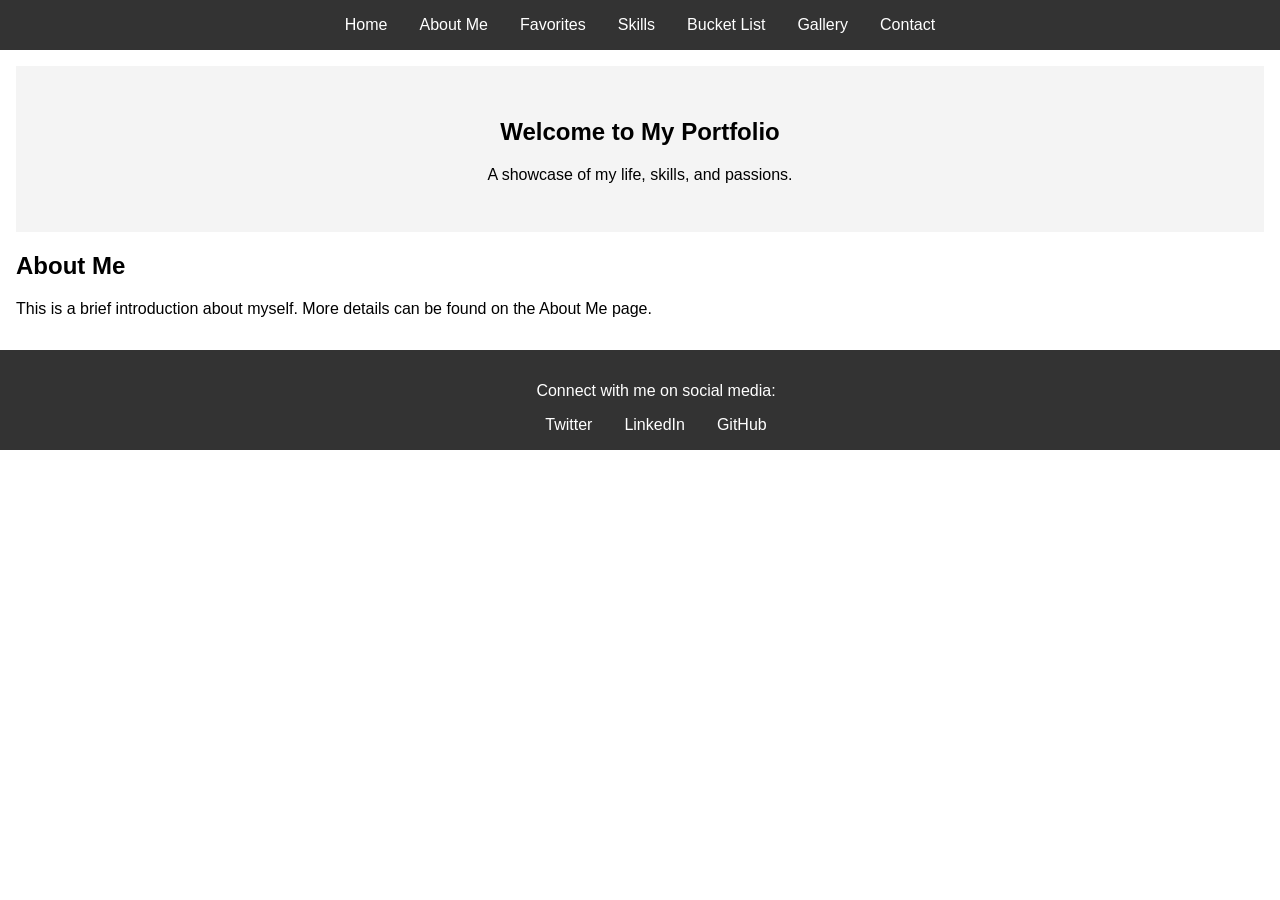
==== index.html @ 0ddb389d "Initial commit" ====
<!DOCTYPE html>
<html lang="en">
<head>
    <meta charset="UTF-8">
    <meta name="viewport" content="width=device-width, initial-scale=1.0">
    <title>My Portfolio</title>
    <link rel="stylesheet" href="css/style.css">
</head>
<body>
    <header>
        <nav>
            <ul>
                <li><a href="index.html">Home</a></li>
                <li><a href="about.html">About Me</a></li>
                <li><a href="favorites.html">Favorites</a></li>
                <li><a href="skills.html">Skills</a></li>
                <li><a href="bucket-list.html">Bucket List</a></li>
                <li><a href="gallery.html">Gallery</a></li>
                <li><a href="contact.html">Contact</a></li>
            </ul>
        </nav>
    </header>

    <main>
        <section class="hero">
            <h1>Welcome to My Portfolio</h1>
            <p>A showcase of my life, skills, and passions.</p>
        </section>

        <section class="about-me">
            <h2>About Me</h2>
            <p>This is a brief introduction about myself. More details can be found on the About Me page.</p>
        </section>
    </main>

    <footer>
        <p>Connect with me on social media:</p>
        <ul>
            <li><a href="#">Twitter</a></li>
            <li><a href="#">LinkedIn</a></li>
            <li><a href="#">GitHub</a></li>
        </ul>
    </footer>
</body>
</html>
---- css/style.css ----
body {
    font-family: sans-serif;
    margin: 0;
}

header {
    background-color: #333;
    color: white;
    padding: 1rem;
}

nav ul {
    list-style: none;
    margin: 0;
    padding: 0;
    display: flex;
    justify-content: center;
}

nav li {
    margin: 0 1rem;
}

nav a {
    color: white;
    text-decoration: none;
}

.hero {
    background-color: #f4f4f4;
    padding: 2rem;
    text-align: center;
}

main {
    padding: 1rem;
}

section {
    margin-bottom: 1rem;
}

footer {
    background-color: #333;
    color: white;
    text-align: center;
    padding: 1rem;
    position: relative;
    bottom: 0;
    width: 100%;
}

footer ul {
    list-style: none;
    margin: 0;
    padding: 0;
    display: flex;
    justify-content: center;
}

footer li {
    margin: 0 1rem;
}

footer a {
    color: white;
    text-decoration: none;
}

img {
    max-width: 100%;
    height: auto;
}
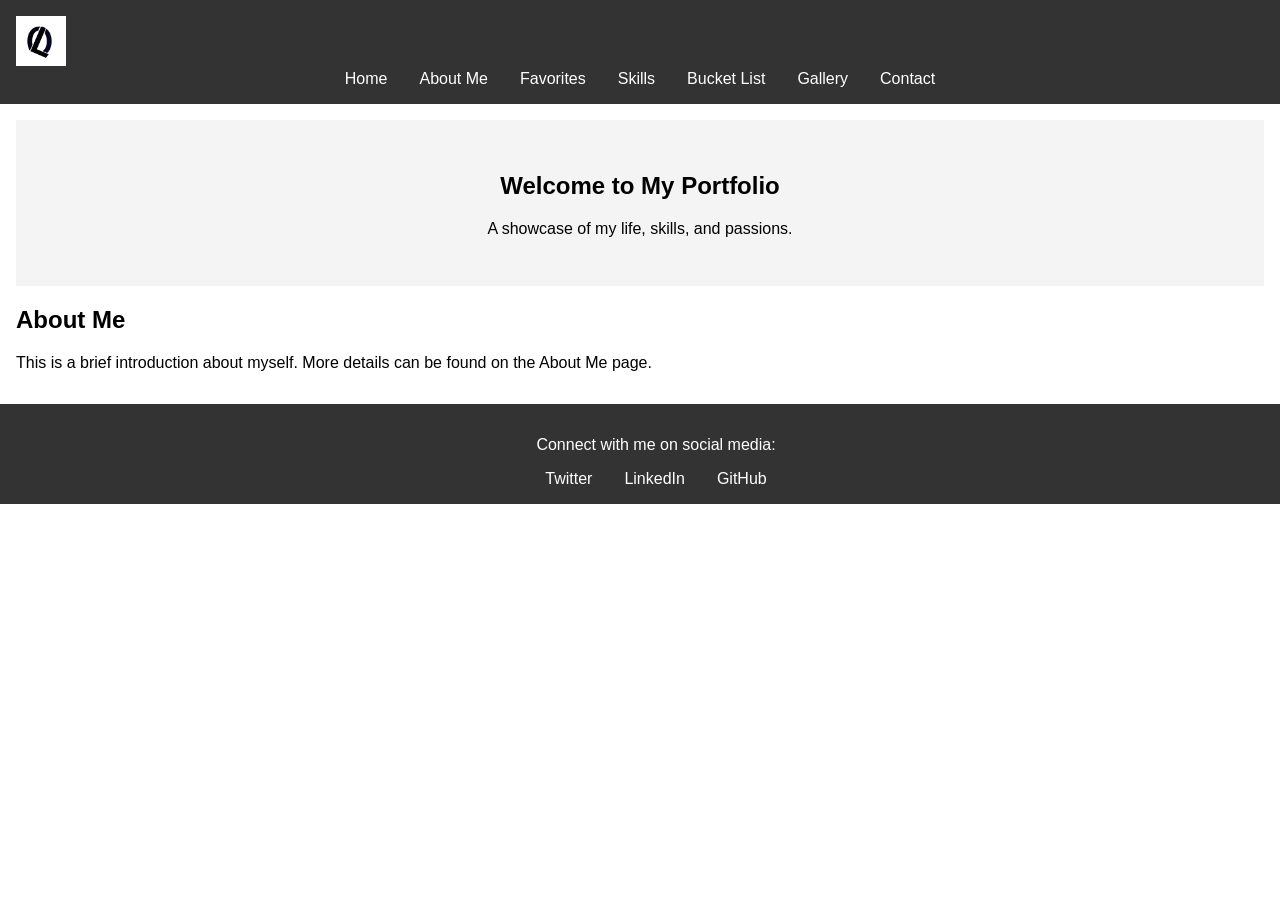
==== commit 8d8a0b2e: "new changes with improved navigation Co-authored-by: Copilot <copilot@github.com>" ====
--- a/index.html
+++ b/index.html
@@ -7,19 +7,7 @@
     <link rel="stylesheet" href="css/style.css">
 </head>
 <body>
-    <header>
-        <nav>
-            <ul>
-                <li><a href="index.html">Home</a></li>
-                <li><a href="about.html">About Me</a></li>
-                <li><a href="favorites.html">Favorites</a></li>
-                <li><a href="skills.html">Skills</a></li>
-                <li><a href="bucket-list.html">Bucket List</a></li>
-                <li><a href="gallery.html">Gallery</a></li>
-                <li><a href="contact.html">Contact</a></li>
-            </ul>
-        </nav>
-    </header>
+    <div id="header-placeholder"></div>
 
     <main>
         <section class="hero">
@@ -33,13 +21,7 @@
         </section>
     </main>
 
-    <footer>
-        <p>Connect with me on social media:</p>
-        <ul>
-            <li><a href="#">Twitter</a></li>
-            <li><a href="#">LinkedIn</a></li>
-            <li><a href="#">GitHub</a></li>
-        </ul>
-    </footer>
+    <div id="footer-placeholder"></div>
+    <script src="js/script.js"></script>
 </body>
 </html>
--- a/css/style.css
+++ b/css/style.css
@@ -24,6 +24,11 @@
 nav a {
     color: white;
     text-decoration: none;
+}
+
+.logo {
+    width: 50px;
+    height: 50px;
 }
 
 .hero {
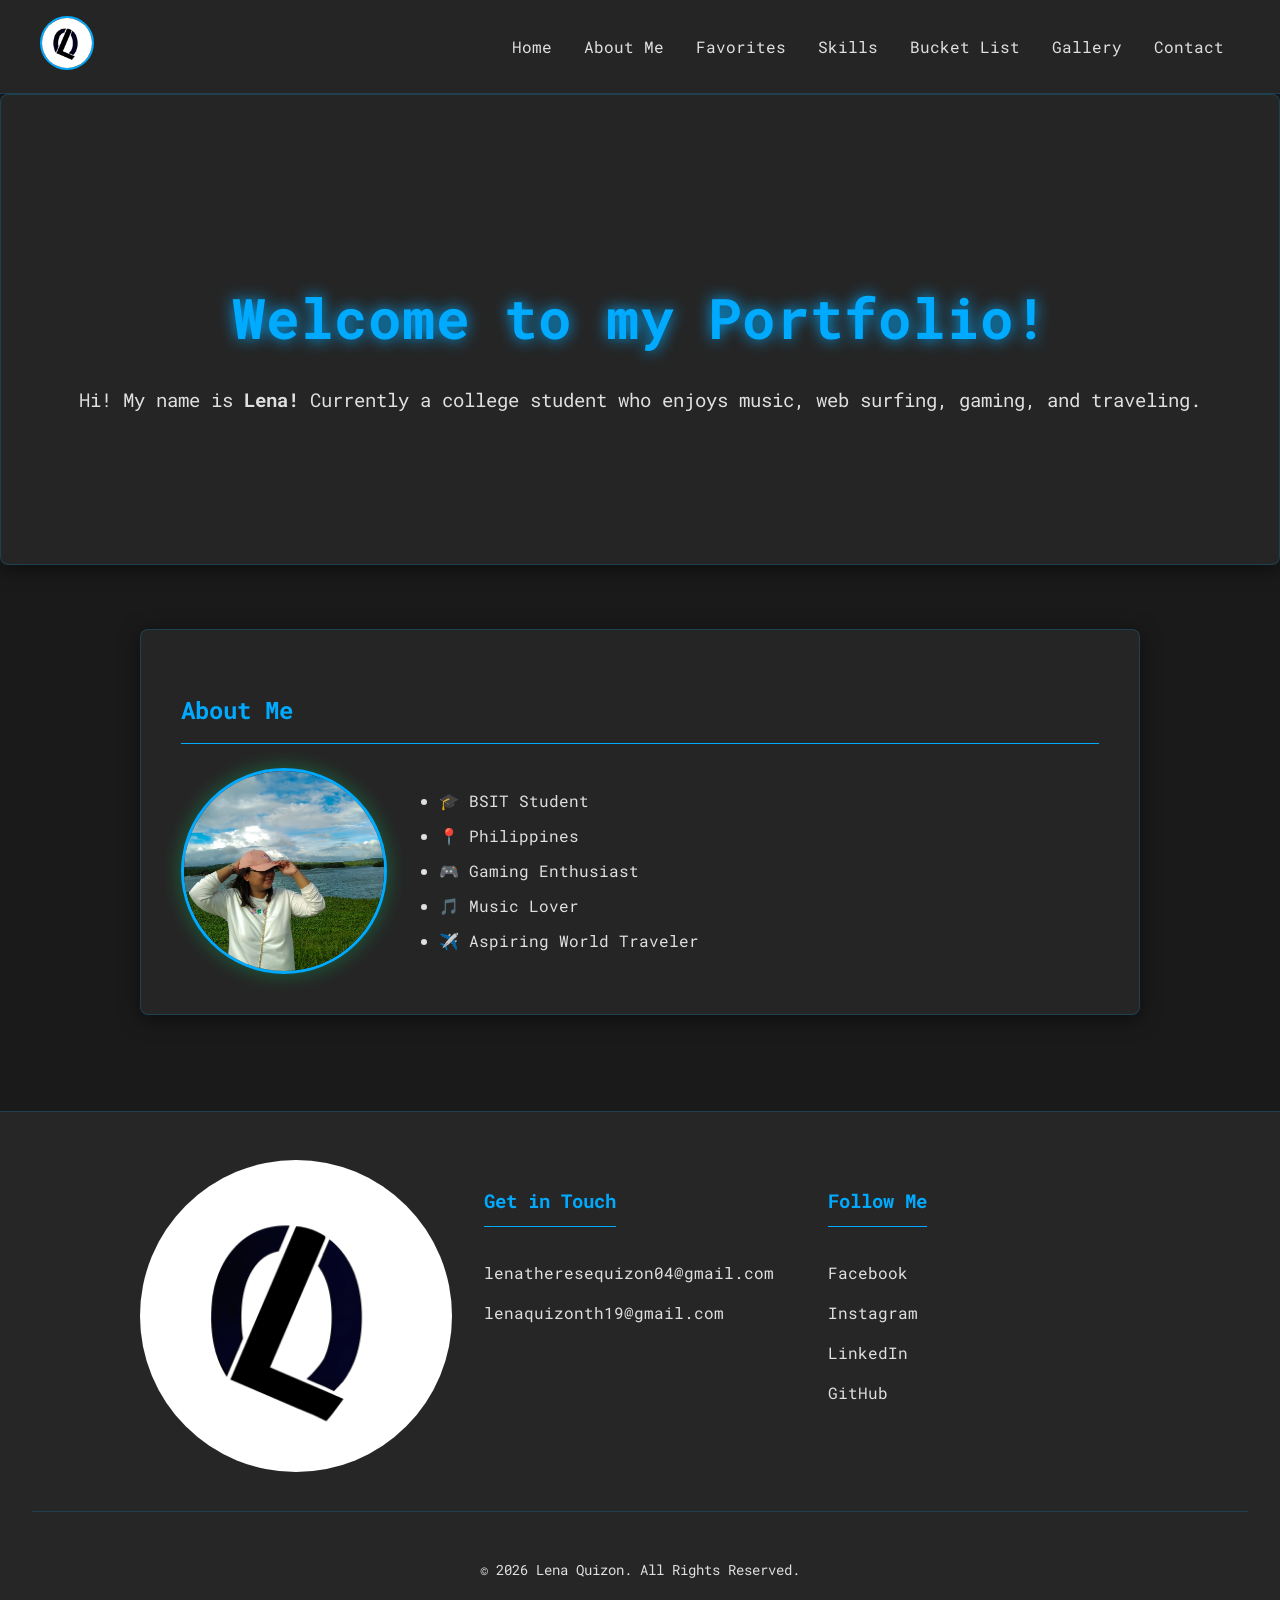
==== commit 94b64d70: "new design edits" ====
--- a/index.html
+++ b/index.html
@@ -9,15 +9,26 @@
 <body>
     <div id="header-placeholder"></div>
 
+    <section class="hero">
+        <h1>Welcome to my Portfolio!</h1>
+        <p>Hi! My name is <strong>Lena!</strong> Currently a college student who enjoys music, web surfing, gaming, and traveling.</p>
+    </section>
+
     <main>
-        <section class="hero">
-            <h1>Welcome to My Portfolio</h1>
-            <p>A showcase of my life, skills, and passions.</p>
-        </section>
-
         <section class="about-me">
             <h2>About Me</h2>
-            <p>This is a brief introduction about myself. More details can be found on the About Me page.</p>
+            <div class="about-me-content">
+                <img src="images/me.webp" alt="Lena Quizon">
+                <div class="about-me-text">
+                    <ul>
+                        <li>🎓 BSIT Student</li>
+                        <li>📍 Philippines</li>
+                        <li>🎮 Gaming Enthusiast</li>
+                        <li>🎵 Music Lover</li>
+                        <li>✈️ Aspiring World Traveler</li>
+                    </ul>
+                </div>
+            </div>
         </section>
     </main>
 
--- a/css/style.css
+++ b/css/style.css
@@ -1,12 +1,41 @@
+@import url('https://fonts.googleapis.com/css2?family=Roboto+Mono:wght@400;700&display=swap');
+
+:root {
+    --background-color: #1a1a1a;
+    --text-color: #e0e0e0;
+    --accent-color: #00aaff; /* A vibrant blue */
+    --accent-color-trans: rgba(0, 170, 255, 0.1);
+    --card-background: rgba(42, 42, 42, 0.75);
+    --card-border: rgba(0, 170, 255, 0.2);
+    --glass-blur: blur(10px);
+    --box-shadow: 0 4px 20px rgba(0, 0, 0, 0.5);
+}
+
 body {
-    font-family: sans-serif;
+    font-family: 'Roboto Mono', monospace;
     margin: 0;
+    background-color: var(--background-color);
+    color: var(--text-color);
+    line-height: 1.7;
 }
 
 header {
-    background-color: #333;
-    color: white;
-    padding: 1rem;
+    position: sticky;
+    top: 0;
+    z-index: 1000;
+    padding: 1rem 2rem;
+    background: var(--card-background);
+    backdrop-filter: var(--glass-blur);
+    -webkit-backdrop-filter: var(--glass-blur);
+    border-bottom: 1px solid var(--card-border);
+}
+
+nav {
+    display: flex;
+    justify-content: space-between;
+    align-items: center;
+    max-width: 1200px;
+    margin: 0 auto;
 }
 
 nav ul {
@@ -14,7 +43,6 @@
     margin: 0;
     padding: 0;
     display: flex;
-    justify-content: center;
 }
 
 nav li {
@@ -22,57 +50,305 @@
 }
 
 nav a {
-    color: white;
+    color: var(--text-color);
     text-decoration: none;
+    font-weight: 400;
+    transition: color 0.3s ease, text-shadow 0.3s ease;
+}
+
+nav a:hover, nav a.active {
+    color: var(--accent-color);
+    text-shadow: 0 0 10px var(--accent-color);
 }
 
 .logo {
     width: 50px;
-    height: 50px;
+    height: auto;
+    border-radius: 50%;
+    border: 2px solid var(--accent-color);
+    transition: box-shadow 0.3s ease;
+}
+
+.logo:hover {
+    box-shadow: 0 0 15px var(--accent-color);
 }
 
 .hero {
-    background-color: #f4f4f4;
+    padding: 8rem 2rem;
+    text-align: center;
+    border-bottom: 1px solid var(--card-border);
+}
+
+.hero h1 {
+    font-size: 3.5rem;
+    margin-bottom: 0.5rem;
+    color: var(--accent-color);
+    text-shadow: 0 0 15px var(--accent-color);
+}
+
+.hero p {
+    font-size: 1.2rem;
+}
+
+main {
     padding: 2rem;
-    text-align: center;
-}
-
-main {
-    padding: 1rem;
-}
-
-section {
+    max-width: 1000px;
+    margin: 2rem auto;
+}
+
+section, .card {
+    background: var(--card-background);
+    backdrop-filter: var(--glass-blur);
+    -webkit-backdrop-filter: var(--glass-blur);
+    border: 1px solid var(--card-border);
+    box-shadow: var(--box-shadow);
+    margin-bottom: 2rem;
+    padding: 2.5rem;
+    border-radius: 8px;
+}
+
+h2, .card h3 {
+    color: var(--accent-color);
+    border-bottom: 1px solid var(--accent-color);
+    padding-bottom: 0.75rem;
+    margin-bottom: 1.5rem;
+}
+
+footer {
+    padding: 3rem 2rem;
+    background: var(--card-background);
+    border-top: 1px solid var(--card-border);
+    color: var(--text-color);
+}
+
+.footer-content {
+    display: flex;
+    justify-content: space-around;
+    max-width: 1000px;
+    margin: 0 auto 2rem auto;
+    flex-wrap: wrap;
+    gap: 2rem;
+    text-align: left;
+    align-items: flex-start;
+}
+
+.footer-logo {
+    flex: 0 1 80px;
+    min-width: 80px;
+}
+
+.footer-logo img {
+    max-width: 100%;
+    height: auto;
+    border-radius: 50%;
+}
+
+.footer-section {
+    flex: 1;
+    min-width: 220px;
+}
+
+.footer-section h4 {
+    color: var(--accent-color);
+    font-size: 1.2rem;
     margin-bottom: 1rem;
-}
-
-footer {
-    background-color: #333;
-    color: white;
-    text-align: center;
-    padding: 1rem;
-    position: relative;
-    bottom: 0;
-    width: 100%;
-}
-
-footer ul {
+    border-bottom: 1px solid var(--accent-color);
+    padding-bottom: 0.5rem;
+    display: inline-block;
+}
+
+.footer-section ul {
     list-style: none;
-    margin: 0;
     padding: 0;
-    display: flex;
-    justify-content: center;
-}
-
-footer li {
-    margin: 0 1rem;
-}
-
-footer a {
-    color: white;
+}
+
+.footer-section ul li {
+    margin-bottom: 0.8rem;
+}
+
+.footer-section a {
+    color: var(--text-color);
     text-decoration: none;
+    transition: color 0.3s ease;
+}
+
+.footer-section a:hover {
+    color: var(--accent-color);
+}
+
+.footer-bottom {
+    text-align: center;
+    padding-top: 2rem;
+    border-top: 1px solid var(--card-border);
+    font-size: 0.9rem;
 }
 
 img {
     max-width: 100%;
     height: auto;
-}+    border-radius: 8px;
+}
+
+ul {
+    padding-left: 20px;
+}
+
+li {
+    margin-bottom: 0.5rem;
+}
+
+a {
+    color: var(--accent-color);
+    text-decoration: none;
+}
+
+a:hover {
+    text-decoration: underline;
+}
+
+/* About Page Specific Styles */
+.about-hero {
+    background-color: #0d1117;
+    background-image:
+        linear-gradient(var(--accent-color-trans) 1px, transparent 1px),
+        linear-gradient(90deg, var(--accent-color-trans) 1px, transparent 1px);
+    background-size: 30px 30px;
+    animation: move-grid 5s linear infinite;
+    text-align: center;
+    padding: 4rem 2rem;
+    border-radius: 8px;
+    border: 1px solid var(--card-border);
+    position: relative;
+    overflow: hidden;
+}
+
+.about-hero h1 {
+    color: var(--accent-color);
+}
+
+.about-cards {
+    display: grid;
+    grid-template-columns: repeat(auto-fit, minmax(350px, 1fr));
+    gap: 1.5rem;
+    margin-top: 2rem;
+}
+
+.card {
+    transition: transform 0.3s ease, box-shadow 0.3s ease;
+}
+
+.card:hover {
+    transform: translateY(-5px);
+    box-shadow: 0 8px 30px rgba(0, 255, 127, 0.2);
+}
+
+.card ul {
+    list-style: none;
+    padding: 0;
+}
+
+.personal-info-card {
+    grid-column: 1 / -1;
+    display: flex;
+    flex-direction: column;
+    gap: 2rem;
+    align-items: center;
+    text-align: center;
+}
+
+@media (min-width: 768px) {
+    .personal-info-card {
+        flex-direction: row;
+        text-align: left;
+    }
+}
+
+.personal-info-image {
+    flex-shrink: 0;
+    max-width: 200px;
+}
+
+.personal-info-image img {
+    width: 100%;
+    height: auto;
+    border-radius: 50%;
+    border: 3px solid var(--accent-color);
+    box-shadow: 0 0 20px rgba(0, 255, 127, 0.3);
+}
+
+.personal-info-text {
+    flex-grow: 1;
+}
+
+.goals-card {
+    grid-column: 1 / -1;
+    justify-self: center;
+    max-width: 390px;
+    width: 100%;
+}
+
+.goals-card ul {
+    text-align: center;
+}
+
+.about-me-content {
+    display: flex;
+    align-items: center;
+    gap: 2rem;
+}
+
+.about-me-content img {
+    max-width: 200px;
+    border-radius: 50%;
+    border: 3px solid var(--accent-color);
+    box-shadow: 0 0 20px rgba(0, 255, 127, 0.3);
+}
+
+@media (max-width: 768px) {
+    .about-me-content {
+        flex-direction: column;
+        text-align: center;
+    }
+}
+
+@keyframes move-grid {
+    from { background-position: 0 0; }
+    to { background-position: 30px 30px; }
+}
+
+@keyframes hero-gradient {
+    0% { background-position: 0% 50%; }
+    50% { background-position: 100% 50%; }
+    100% { background-position: 0% 50%; }
+}
+
+.favorites-hero {
+    background-image:
+        linear-gradient(rgba(220, 38, 38, 0.1) 1px, transparent 1px),
+        linear-gradient(90deg, rgba(220, 38, 38, 0.1) 1px, transparent 1px);
+}
+
+.skills-hero {
+    background-image:
+        linear-gradient(rgba(234, 179, 8, 0.1) 1px, transparent 1px),
+        linear-gradient(90deg, rgba(234, 179, 8, 0.1) 1px, transparent 1px);
+}
+
+.bucket-list-hero {
+    background-image:
+        linear-gradient(rgba(34, 197, 94, 0.1) 1px, transparent 1px),
+        linear-gradient(90deg, rgba(34, 197, 94, 0.1) 1px, transparent 1px);
+}
+
+.gallery-hero {
+    background-image:
+        linear-gradient(rgba(139, 92, 246, 0.1) 1px, transparent 1px),
+        linear-gradient(90deg, rgba(139, 92, 246, 0.1) 1px, transparent 1px);
+}
+
+.contact-hero {
+    background-image:
+        linear-gradient(rgba(236, 72, 153, 0.1) 1px, transparent 1px),
+        linear-gradient(90deg, rgba(236, 72, 153, 0.1) 1px, transparent 1px);
+}
+
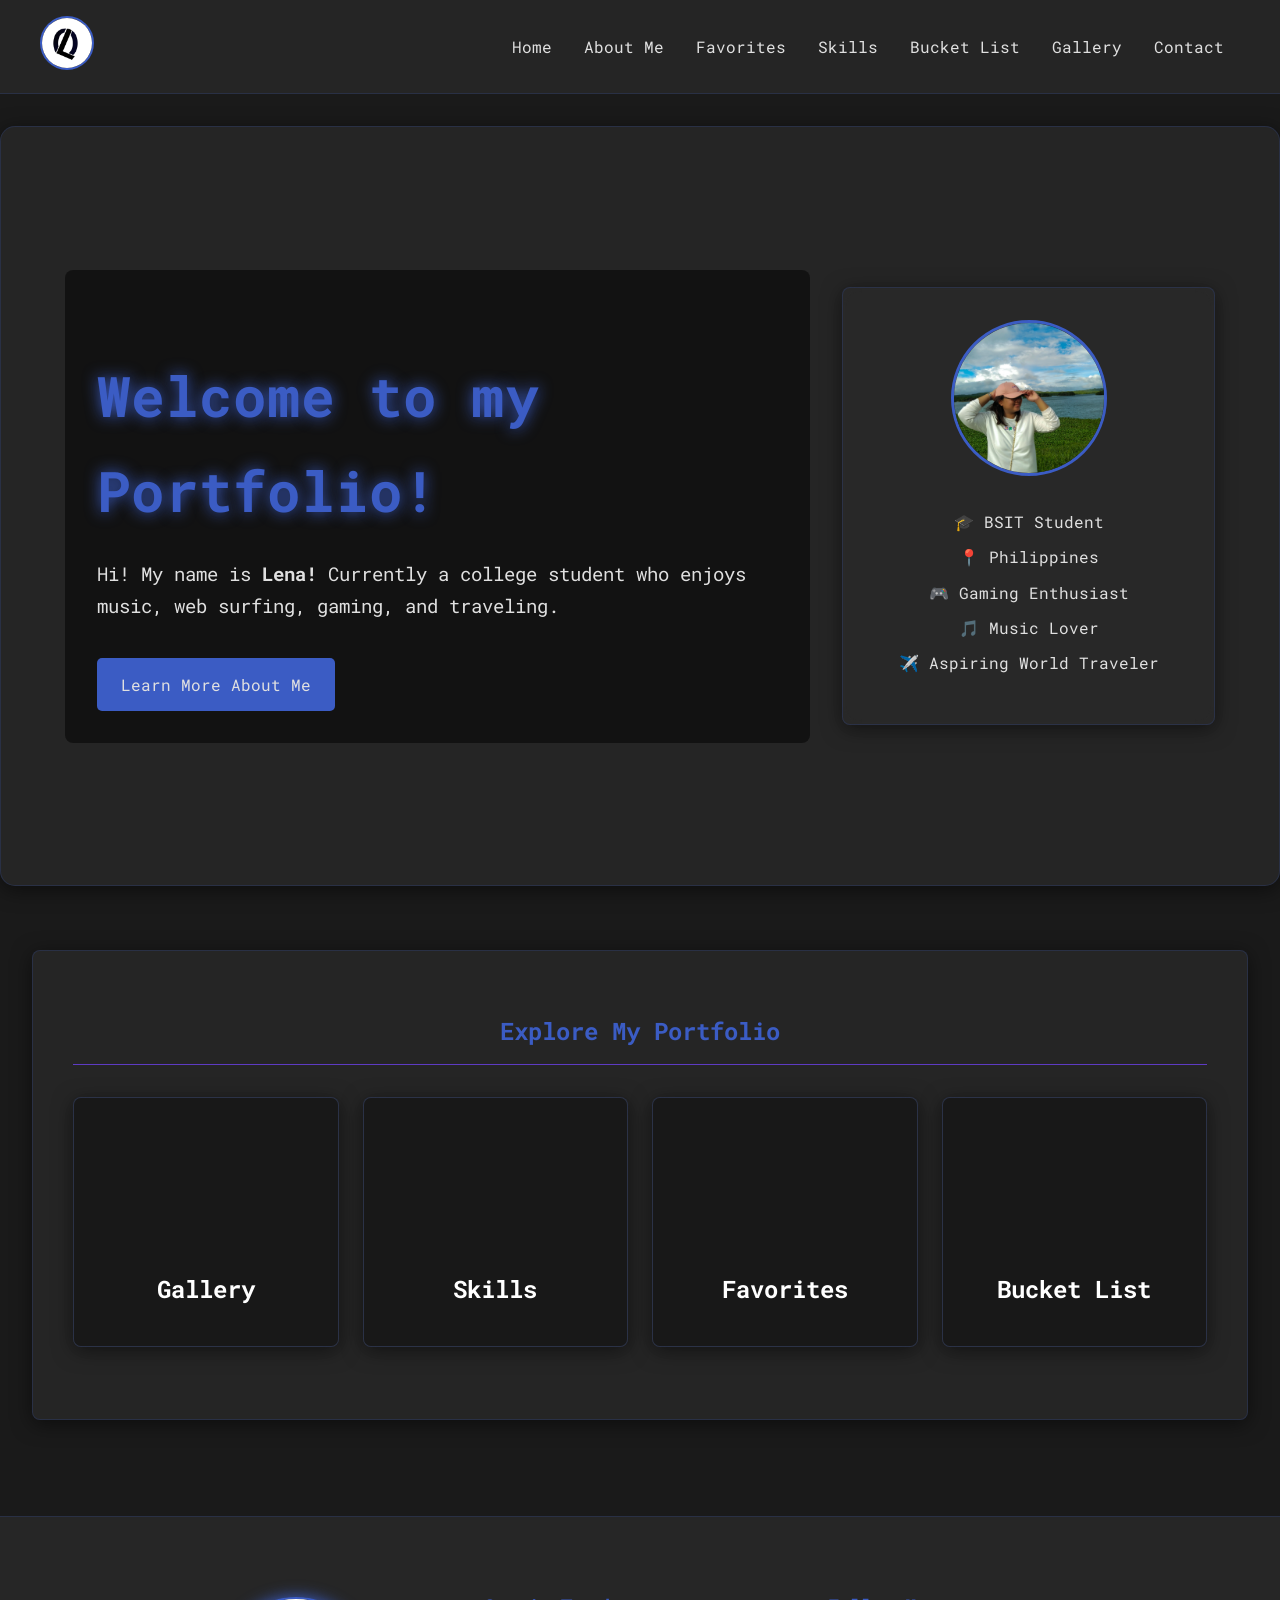
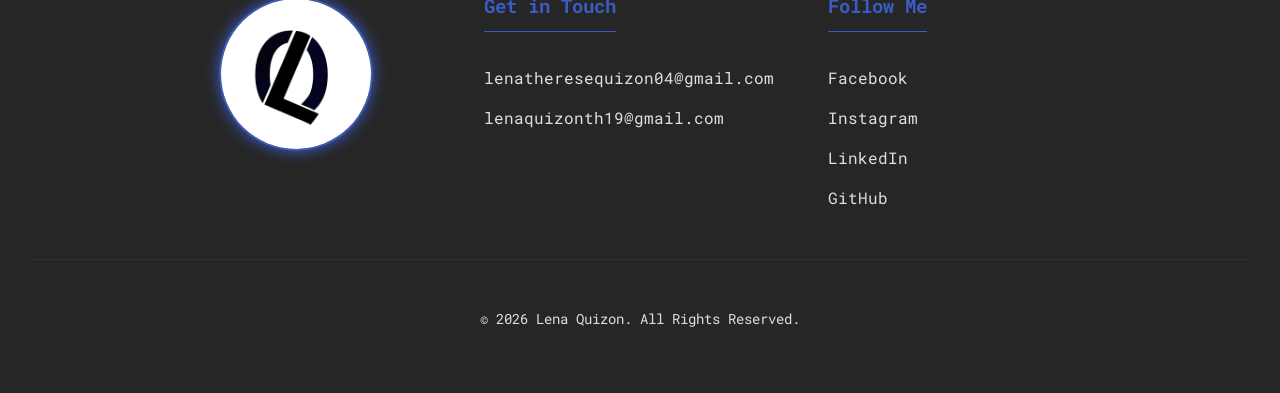
==== commit bb179c95: "NEW" ====
--- a/index.html
+++ b/index.html
@@ -9,17 +9,20 @@
 <body>
     <div id="header-placeholder"></div>
 
-    <section class="hero">
-        <h1>Welcome to my Portfolio!</h1>
-        <p>Hi! My name is <strong>Lena!</strong> Currently a college student who enjoys music, web surfing, gaming, and traveling.</p>
-    </section>
-
-    <main>
-        <section class="about-me">
-            <h2>About Me</h2>
-            <div class="about-me-content">
+    <section class="hero home-hero">
+        <video autoplay muted loop id="bg-video">
+            <source src="videos/home.mp4" type="video/mp4">
+            Your browser does not support the video tag.
+        </video>
+        <div class="hero-content-grid">
+            <div class="hero-welcome">
+                <h1>Welcome to my Portfolio!</h1>
+                <p>Hi! My name is <strong>Lena!</strong> Currently a college student who enjoys music, web surfing, gaming, and traveling.</p>
+                <a href="about.html" class="cta-button">Learn More About Me</a>
+            </div>
+            <div class="hero-about-me">
                 <img src="images/me.webp" alt="Lena Quizon">
-                <div class="about-me-text">
+                <div class="hero-about-me-text">
                     <ul>
                         <li>🎓 BSIT Student</li>
                         <li>📍 Philippines</li>
@@ -29,6 +32,38 @@
                     </ul>
                 </div>
             </div>
+        </div>
+    </section>
+
+    <main>
+        <section class="explore-portfolio">
+            <h2>Explore My Portfolio</h2>
+            <div class="portfolio-grid">
+                <a href="gallery.html" class="card portfolio-card">
+                    <video autoplay muted loop playsinline class="portfolio-card-video">
+                        <source src="videos/beach.mp4" type="video/mp4">
+                    </video>
+                    <h3>Gallery</h3>
+                </a>
+                <a href="skills.html" class="card portfolio-card">
+                    <video autoplay muted loop playsinline class="portfolio-card-video">
+                        <source src="videos/study.mp4" type="video/mp4">
+                    </video>
+                    <h3>Skills</h3>
+                </a>
+                <a href="favorites.html" class="card portfolio-card">
+                    <video autoplay muted loop playsinline class="portfolio-card-video">
+                        <source src="videos/cafe.mp4" type="video/mp4">
+                    </video>
+                    <h3>Favorites</h3>
+                </a>
+                <a href="bucket-list.html" class="card portfolio-card">
+                    <video autoplay muted loop playsinline class="portfolio-card-video">
+                        <source src="videos/travel.mp4" type="video/mp4">
+                    </video>
+                    <h3>Bucket List</h3>
+                </a>
+            </div>
         </section>
     </main>
 
--- a/css/style.css
+++ b/css/style.css
@@ -3,10 +3,11 @@
 :root {
     --background-color: #1a1a1a;
     --text-color: #e0e0e0;
-    --accent-color: #00aaff; /* A vibrant blue */
-    --accent-color-trans: rgba(0, 170, 255, 0.1);
+    --accent-color-blue: #3b5cc4;
+    --accent-color-purple: #5e3bc4;
+    --accent-color-trans: rgba(59, 92, 196, 0.1); /* Based on blue */
     --card-background: rgba(42, 42, 42, 0.75);
-    --card-border: rgba(0, 170, 255, 0.2);
+    --card-border: rgba(59, 92, 196, 0.2); /* Based on blue */
     --glass-blur: blur(10px);
     --box-shadow: 0 4px 20px rgba(0, 0, 0, 0.5);
 }
@@ -57,33 +58,67 @@
 }
 
 nav a:hover, nav a.active {
-    color: var(--accent-color);
-    text-shadow: 0 0 10px var(--accent-color);
+    color: var(--accent-color-blue);
+    text-shadow: 0 0 10px var(--accent-color-blue);
 }
 
 .logo {
     width: 50px;
     height: auto;
     border-radius: 50%;
-    border: 2px solid var(--accent-color);
+    border: 2px solid var(--accent-color-blue);
     transition: box-shadow 0.3s ease;
 }
 
 .logo:hover {
-    box-shadow: 0 0 15px var(--accent-color);
+    box-shadow: 0 0 15px rgba(94, 59, 196, 0.7); /* Updated to purple accent */
 }
 
 .hero {
-    padding: 8rem 2rem;
+    position: relative;
+    overflow: hidden;
+    padding: 4rem 2rem;
     text-align: center;
     border-bottom: 1px solid var(--card-border);
+    min-height: 40vh;
+    display: flex;
+    align-items: center;
+    justify-content: center;
+    max-width: 1400px;
+    margin: 2rem auto;
+    border-radius: 15px;
+}
+
+.hero-background {
+    position: absolute;
+    top: 0;
+    left: 0;
+    width: 100%;
+    height: 100%;
+    z-index: 1;
+}
+
+.hero-content {
+    position: relative;
+    z-index: 2;
+    background-color: rgba(0, 0, 0, 0.5); /* Semi-transparent overlay */
+    padding: 2rem;
+    border-radius: 8px;
+    display: inline-block;
+}
+
+.bg-video {
+    width: 100%;
+    height: 100%;
+    object-fit: cover; /* Cover the entire container */
+    transform: translateZ(0); /* Force hardware acceleration */
 }
 
 .hero h1 {
     font-size: 3.5rem;
     margin-bottom: 0.5rem;
-    color: var(--accent-color);
-    text-shadow: 0 0 15px var(--accent-color);
+    color: var(--accent-color-blue);
+    text-shadow: 0 0 15px var(--accent-color-blue);
 }
 
 .hero p {
@@ -92,7 +127,7 @@
 
 main {
     padding: 2rem;
-    max-width: 1000px;
+    max-width: 1400px;
     margin: 2rem auto;
 }
 
@@ -108,8 +143,8 @@
 }
 
 h2, .card h3 {
-    color: var(--accent-color);
-    border-bottom: 1px solid var(--accent-color);
+    color: var(--accent-color-blue);
+    border-bottom: 1px solid var(--accent-color-purple);
     padding-bottom: 0.75rem;
     margin-bottom: 1.5rem;
 }
@@ -133,14 +168,19 @@
 }
 
 .footer-logo {
-    flex: 0 1 80px;
-    min-width: 80px;
+    flex: 1 1 100%;
+    text-align: center;
+    margin-bottom: 2rem;
+    margin-top: 2rem;
 }
 
 .footer-logo img {
-    max-width: 100%;
+    max-width: 150px;
     height: auto;
     border-radius: 50%;
+    border: 2px solid var(--accent-color-blue);
+    box-shadow: 0 0 15px var(--accent-color-blue);
+    display: inline-block;
 }
 
 .footer-section {
@@ -149,10 +189,10 @@
 }
 
 .footer-section h4 {
-    color: var(--accent-color);
+    color: var(--accent-color-blue);
     font-size: 1.2rem;
     margin-bottom: 1rem;
-    border-bottom: 1px solid var(--accent-color);
+    border-bottom: 1px solid var(--accent-color-blue);
     padding-bottom: 0.5rem;
     display: inline-block;
 }
@@ -173,7 +213,7 @@
 }
 
 .footer-section a:hover {
-    color: var(--accent-color);
+    color: var(--accent-color-blue);
 }
 
 .footer-bottom {
@@ -198,7 +238,7 @@
 }
 
 a {
-    color: var(--accent-color);
+    color: var(--accent-color-blue);
     text-decoration: none;
 }
 
@@ -208,12 +248,6 @@
 
 /* About Page Specific Styles */
 .about-hero {
-    background-color: #0d1117;
-    background-image:
-        linear-gradient(var(--accent-color-trans) 1px, transparent 1px),
-        linear-gradient(90deg, var(--accent-color-trans) 1px, transparent 1px);
-    background-size: 30px 30px;
-    animation: move-grid 5s linear infinite;
     text-align: center;
     padding: 4rem 2rem;
     border-radius: 8px;
@@ -223,23 +257,32 @@
 }
 
 .about-hero h1 {
-    color: var(--accent-color);
+    color: var(--accent-color-blue);
 }
 
 .about-cards {
     display: grid;
-    grid-template-columns: repeat(auto-fit, minmax(350px, 1fr));
+    grid-template-columns: 1fr; /* Single column on mobile */
     gap: 1.5rem;
     margin-top: 2rem;
 }
 
+@media (min-width: 1024px) {
+    .about-cards {
+        grid-template-columns: repeat(2, 1fr); /* Two columns for the bottom cards on desktop */
+    }
+    .personal-info-card {
+        grid-column: 1 / -1; /* Make the top card span both columns */
+    }
+}
+
 .card {
     transition: transform 0.3s ease, box-shadow 0.3s ease;
 }
 
 .card:hover {
     transform: translateY(-5px);
-    box-shadow: 0 8px 30px rgba(0, 255, 127, 0.2);
+    box-shadow: 0 8px 30px rgba(94, 59, 196, 0.3); /* Updated to purple accent */
 }
 
 .card ul {
@@ -272,22 +315,25 @@
     width: 100%;
     height: auto;
     border-radius: 50%;
-    border: 3px solid var(--accent-color);
-    box-shadow: 0 0 20px rgba(0, 255, 127, 0.3);
+    border: 3px solid var(--accent-color-blue);
+    box-shadow: 0 0 20px rgba(94, 59, 196, 0.3); /* Updated to purple accent */
 }
 
 .personal-info-text {
     flex-grow: 1;
 }
 
-.goals-card {
-    grid-column: 1 / -1;
-    justify-self: center;
-    max-width: 390px;
-    width: 100%;
-}
-
 .goals-card ul {
+    text-align: center;
+}
+
+.about-me {
+    max-width: 800px;
+    margin-left: auto;
+    margin-right: auto;
+}
+
+.about-me h2 {
     text-align: center;
 }
 
@@ -301,7 +347,7 @@
     max-width: 200px;
     border-radius: 50%;
     border: 3px solid var(--accent-color);
-    box-shadow: 0 0 20px rgba(0, 255, 127, 0.3);
+    box-shadow: 0 0 20px rgba(94, 59, 196, 0.3); /* Updated to purple accent */
 }
 
 @media (max-width: 768px) {
@@ -352,3 +398,299 @@
         linear-gradient(90deg, rgba(236, 72, 153, 0.1) 1px, transparent 1px);
 }
 
+#bg-video {
+    position: absolute;
+    top: 50%;
+    left: 50%;
+    min-width: 100%;
+    min-height: 100%;
+    width: auto;
+    height: auto;
+    z-index: -1;
+    transform: translateX(-50%) translateY(-60%);
+    background-size: cover;
+    transition: 1s opacity;
+}
+
+.card[data-carousel] {
+    cursor: pointer;
+    position: relative;
+    display: flex;
+    flex-direction: column;
+    justify-content: center;
+    align-items: center;
+    text-align: center;
+    min-height: 250px;
+    background-size: cover;
+    background-position: center;
+}
+
+.card[data-carousel]:hover {
+    transform: translateY(-5px) scale(1.03);
+    box-shadow: 0 8px 40px rgba(94, 59, 196, 0.3); /* Updated to purple accent */
+}
+
+.card[data-carousel]::after {
+    content: 'Click to Explore';
+    position: absolute;
+    bottom: 1.5rem;
+    left: 50%;
+    transform: translateX(-50%);
+    background: rgba(0, 170, 255, 0.8);
+    color: white;
+    padding: 0.5rem 1rem;
+    border-radius: 5px;
+    opacity: 0;
+    transition: opacity 0.3s ease;
+    font-size: 0.9rem;
+    font-weight: bold;
+}
+
+.card[data-carousel]:hover::after {
+    opacity: 1;
+}
+
+.modal {
+    display: none;
+    position: fixed;
+    z-index: 1001;
+    left: 0;
+    top: 0;
+    width: 100%;
+    height: 100%;
+    overflow: auto;
+    background-color: rgba(0,0,0,0.8);
+}
+
+.modal-content {
+    background-color: var(--card-background);
+    margin: 10% auto;
+    padding: 20px;
+    border: 1px solid var(--card-border);
+    width: 80%;
+    max-width: 900px;
+    border-radius: 8px;
+    position: relative;
+}
+
+.close-button {
+    position: absolute;
+    top: 5%; /* Position it closer to the top of the modal content */
+    right: 5%; /* Position it closer to the side of the modal content */
+    color: #f1f1f1;
+    font-size: 35px; /* Slightly smaller */
+    font-weight: bold;
+    transition: 0.3s;
+    z-index: 1002;
+}
+
+.close-button:hover,
+.close-button:focus {
+    color: #bbb;
+    text-decoration: none;
+    cursor: pointer;
+}
+
+.swiper-slide {
+    text-align: center;
+    font-size: 18px;
+    background: #fff;
+    display: flex;
+    justify-content: center;
+    align-items: center;
+    flex-direction: column;
+    background-color: var(--background-color);
+    color: var(--text-color);
+    border-radius: 8px;
+}
+
+.swiper-slide img {
+    display: block;
+    width: 100%;
+    height: 300px;
+    object-fit: cover;
+}
+
+.swiper-slide p {
+    padding: 1rem;
+}
+
+.swiper-button-next,
+.swiper-button-prev {
+    color: var(--accent-color) !important;
+    background-color: rgba(0, 0, 0, 0.5);
+    border-radius: 50%;
+    width: 40px !important;
+    height: 40px !important;
+    line-height: 40px !important;
+    text-align: center;
+}
+
+.swiper-button-next::after,
+.swiper-button-prev::after {
+    font-size: 20px !important;
+    font-weight: bold;
+}
+
+.swiper-button-next:hover,
+.swiper-button-prev:hover {
+    background-color: rgba(0, 170, 255, 0.7);
+    color: white !important;
+}
+
+.card[data-carousel] h3 {
+    font-size: 1.8rem;
+    text-shadow: 0 2px 10px rgba(0,0,0,0.7);
+}
+
+.card[data-carousel="hobbies"] {
+    background-image: linear-gradient(rgba(0,0,0,0.6), rgba(0,0,0,0.6)), url('../images/hobbies.jpg');
+}
+
+.card[data-carousel="goals"] {
+    background-image: linear-gradient(rgba(0,0,0,0.6), rgba(0,0,0,0.6)), url('../images/goals.jpg');
+}
+
+.about-cards .card h3 {
+    border-bottom-color: #5e3bc4; /* Purple Accent */
+}
+
+.home-hero {
+    min-height: 70vh;
+    max-width: 1400px;
+}
+
+.hero-content-grid {
+    display: grid;
+    grid-template-columns: 2fr 1fr;
+    gap: 2rem;
+    align-items: center;
+    width: 100%;
+    padding: 2rem;
+}
+
+.hero-welcome {
+    text-align: left;
+    background: rgba(0,0,0,0.5);
+    padding: 2rem;
+    border-radius: 8px;
+}
+
+.hero-about-me {
+    background: var(--card-background);
+    backdrop-filter: var(--glass-blur);
+    -webkit-backdrop-filter: var(--glass-blur);
+    border: 1px solid var(--card-border);
+    box-shadow: var(--box-shadow);
+    padding: 2rem;
+    border-radius: 8px;
+    display: flex;
+    flex-direction: column;
+    align-items: center;
+    text-align: center;
+}
+
+.hero-about-me img {
+    max-width: 150px;
+    border-radius: 50%;
+    border: 3px solid var(--accent-color-blue);
+    margin-bottom: 1rem;
+}
+
+.hero-about-me-text ul {
+    list-style: none;
+    padding: 0;
+}
+
+.cta-button {
+    display: inline-block;
+    background-color: var(--accent-color-blue);
+    color: var(--text-color);
+    padding: 0.8rem 1.5rem;
+    border-radius: 5px;
+    text-decoration: none;
+    margin-top: 1rem;
+    transition: background-color 0.3s ease, transform 0.3s ease;
+}
+
+.cta-button:hover {
+    background-color: var(--accent-color-purple);
+    transform: translateY(-2px);
+}
+
+.explore-portfolio {
+    text-align: center;
+}
+
+.portfolio-grid {
+    display: grid;
+    grid-template-columns: repeat(auto-fit, minmax(250px, 1fr));
+    gap: 1.5rem;
+    margin-top: 2rem;
+}
+
+.portfolio-card {
+    min-height: 200px;
+    background-size: cover;
+    background-position: center;
+    display: flex;
+    align-items: flex-end;
+    justify-content: center;
+    text-align: center;
+    padding: 1.5rem;
+    color: white;
+    text-decoration: none;
+    position: relative;
+    overflow: hidden;
+}
+
+.portfolio-card::before {
+    content: '';
+    position: absolute;
+    top: 0;
+    left: 0;
+    width: 100%;
+    height: 100%;
+    background: rgba(0, 0, 0, 0.4);
+    transition: background 0.3s ease;
+}
+
+.portfolio-card:hover::before {
+    background: rgba(0, 0, 0, 0.6);
+}
+
+.portfolio-card h3 {
+    position: relative;
+    z-index: 1;
+    font-size: 1.5rem;
+    margin: 0;
+    color: white;
+    border: none;
+}
+
+.portfolio-card-video {
+    position: absolute;
+    top: 0;
+    left: 0;
+    width: 100%;
+    height: 100%;
+    object-fit: cover;
+    z-index: 0;
+}
+
+.spotify-playlist {
+    text-align: center;
+    margin-top: 4rem;
+}
+
+.favorites-grid .card h3 {
+    display: flex;
+    align-items: center;
+    gap: 0.5rem;
+}
+
+.favorites-grid .card h4 {
+    margin-top: 1rem;
+}
+
+
